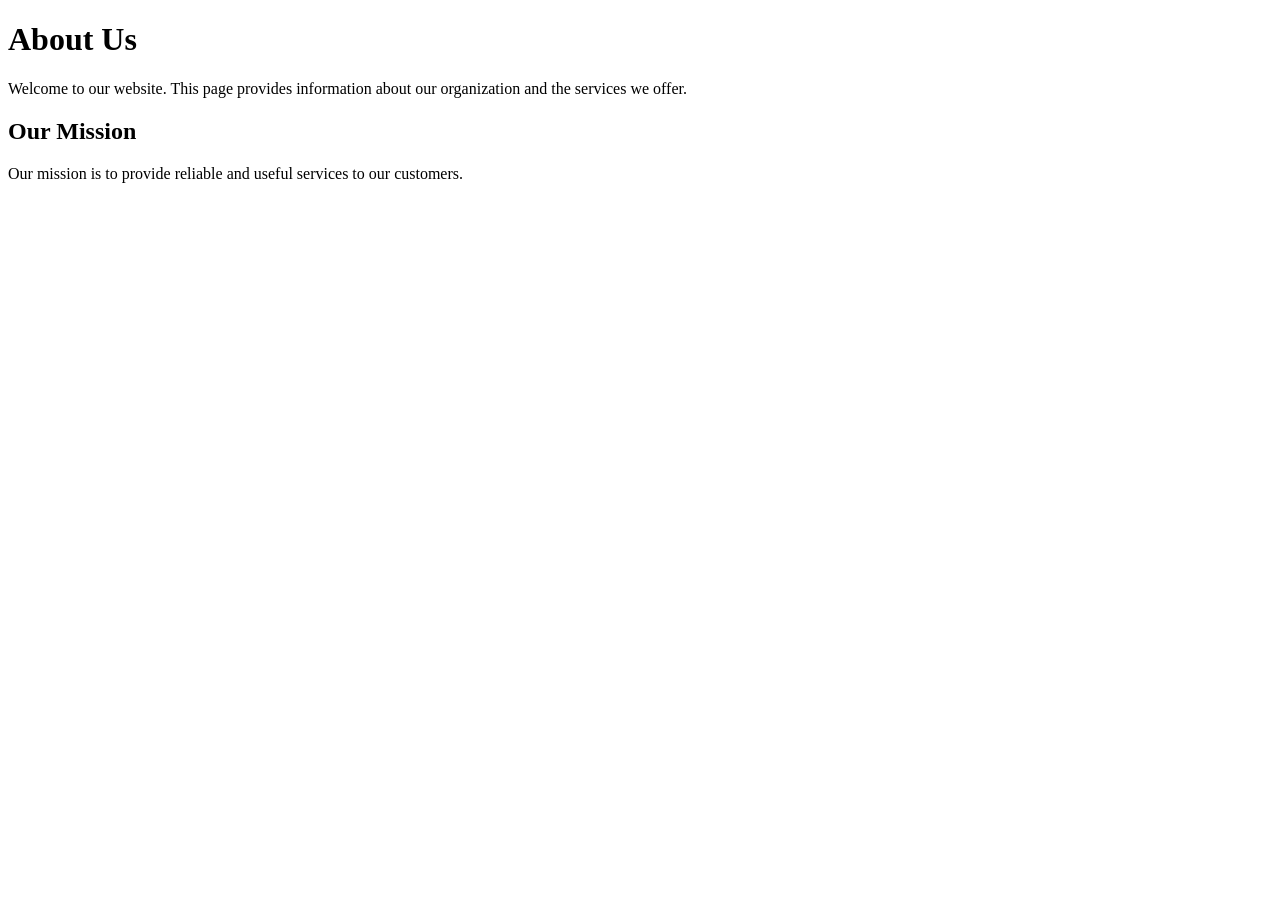
==== about.html @ 3491ba65 "Add website pages" ====
<!DOCTYPE html>
<html lang="en">
<head>
    <meta charset="UTF-8">
    <title>About Us</title>
</head>

<body>

    <h1>About Us</h1>

    <p>
        Welcome to our website. This page provides information
        about our organization and the services we offer.
    </p>

    <h2>Our Mission</h2>

    <p>
        Our mission is to provide reliable and useful services
        to our customers.
    </p>

</body>
</html>
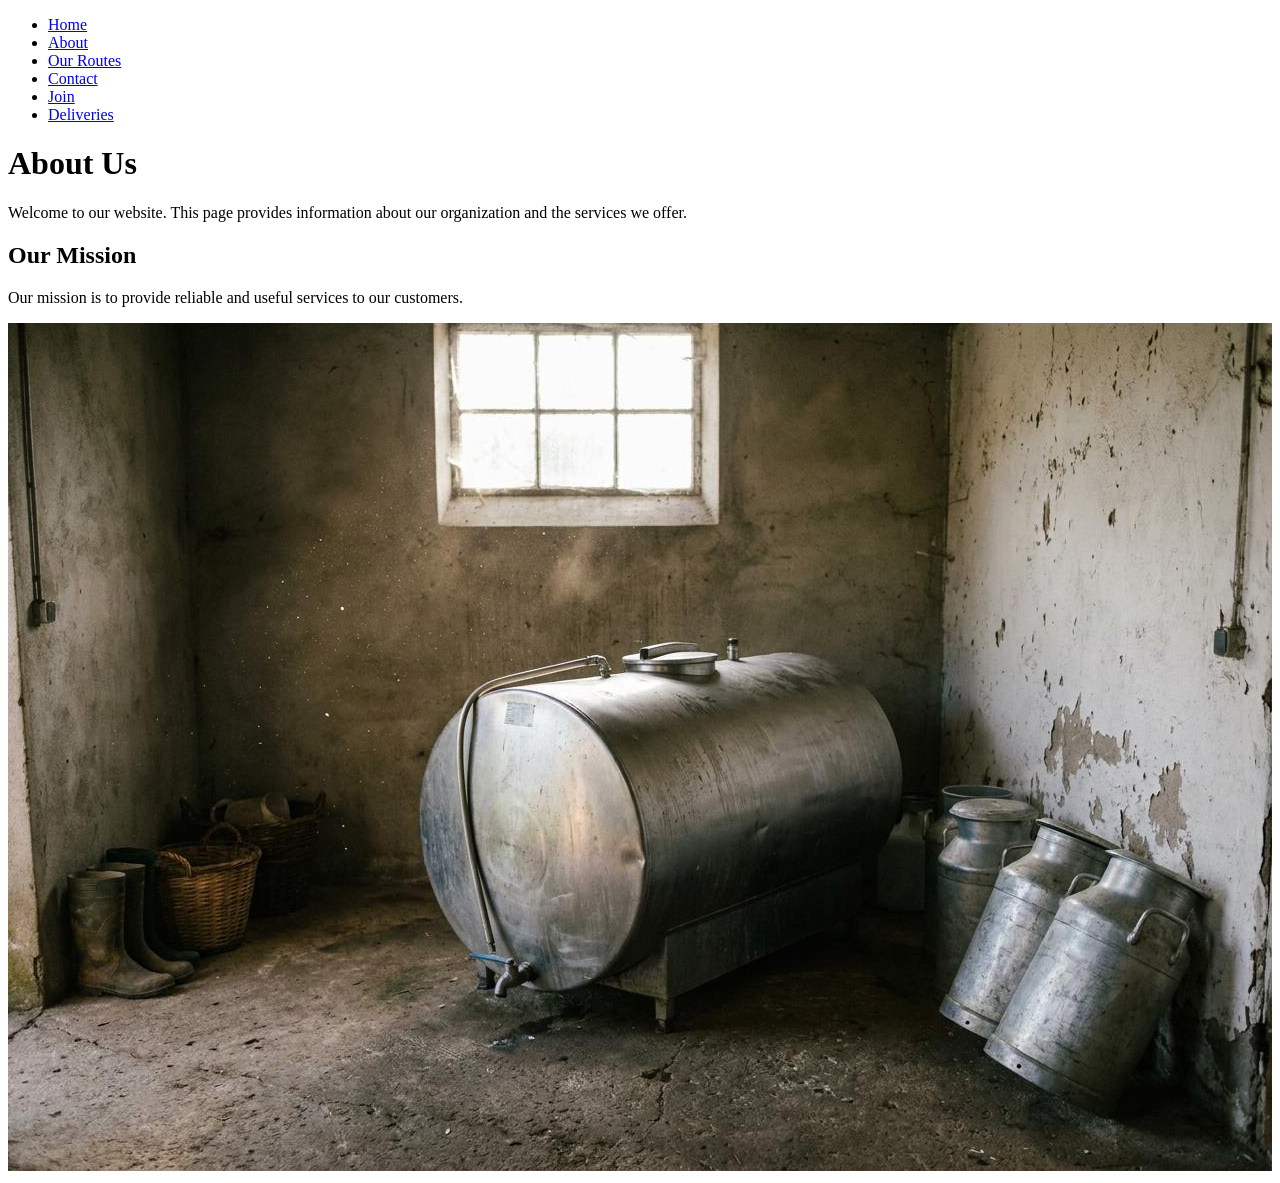
==== commit d7ea0186: "Add join page and deliveries page" ====
--- a/about.html
+++ b/about.html
@@ -6,7 +6,16 @@
 </head>
 
 <body>
-
+<nav>
+        <ul>
+            <li><a href="index.html">Home</a></li>
+            <li><a href="about.html">About</a></li>
+            <li><a href="routes.html">Our Routes</a></li>
+            <li><a href="contact.html">Contact</a></li>
+            <li><a href="join.html">Join</a></li>
+            <li><a href="deliveries.html">Deliveries</a></li>
+        </ul>
+    </nav>
     <h1>About Us</h1>
 
     <p>
@@ -20,6 +29,7 @@
         Our mission is to provide reliable and useful services
         to our customers.
     </p>
-
+<img src="img/first-cooler.jpg"
+     alt="Milk cooling tank at the dairy collection centre">
 </body>
 </html>
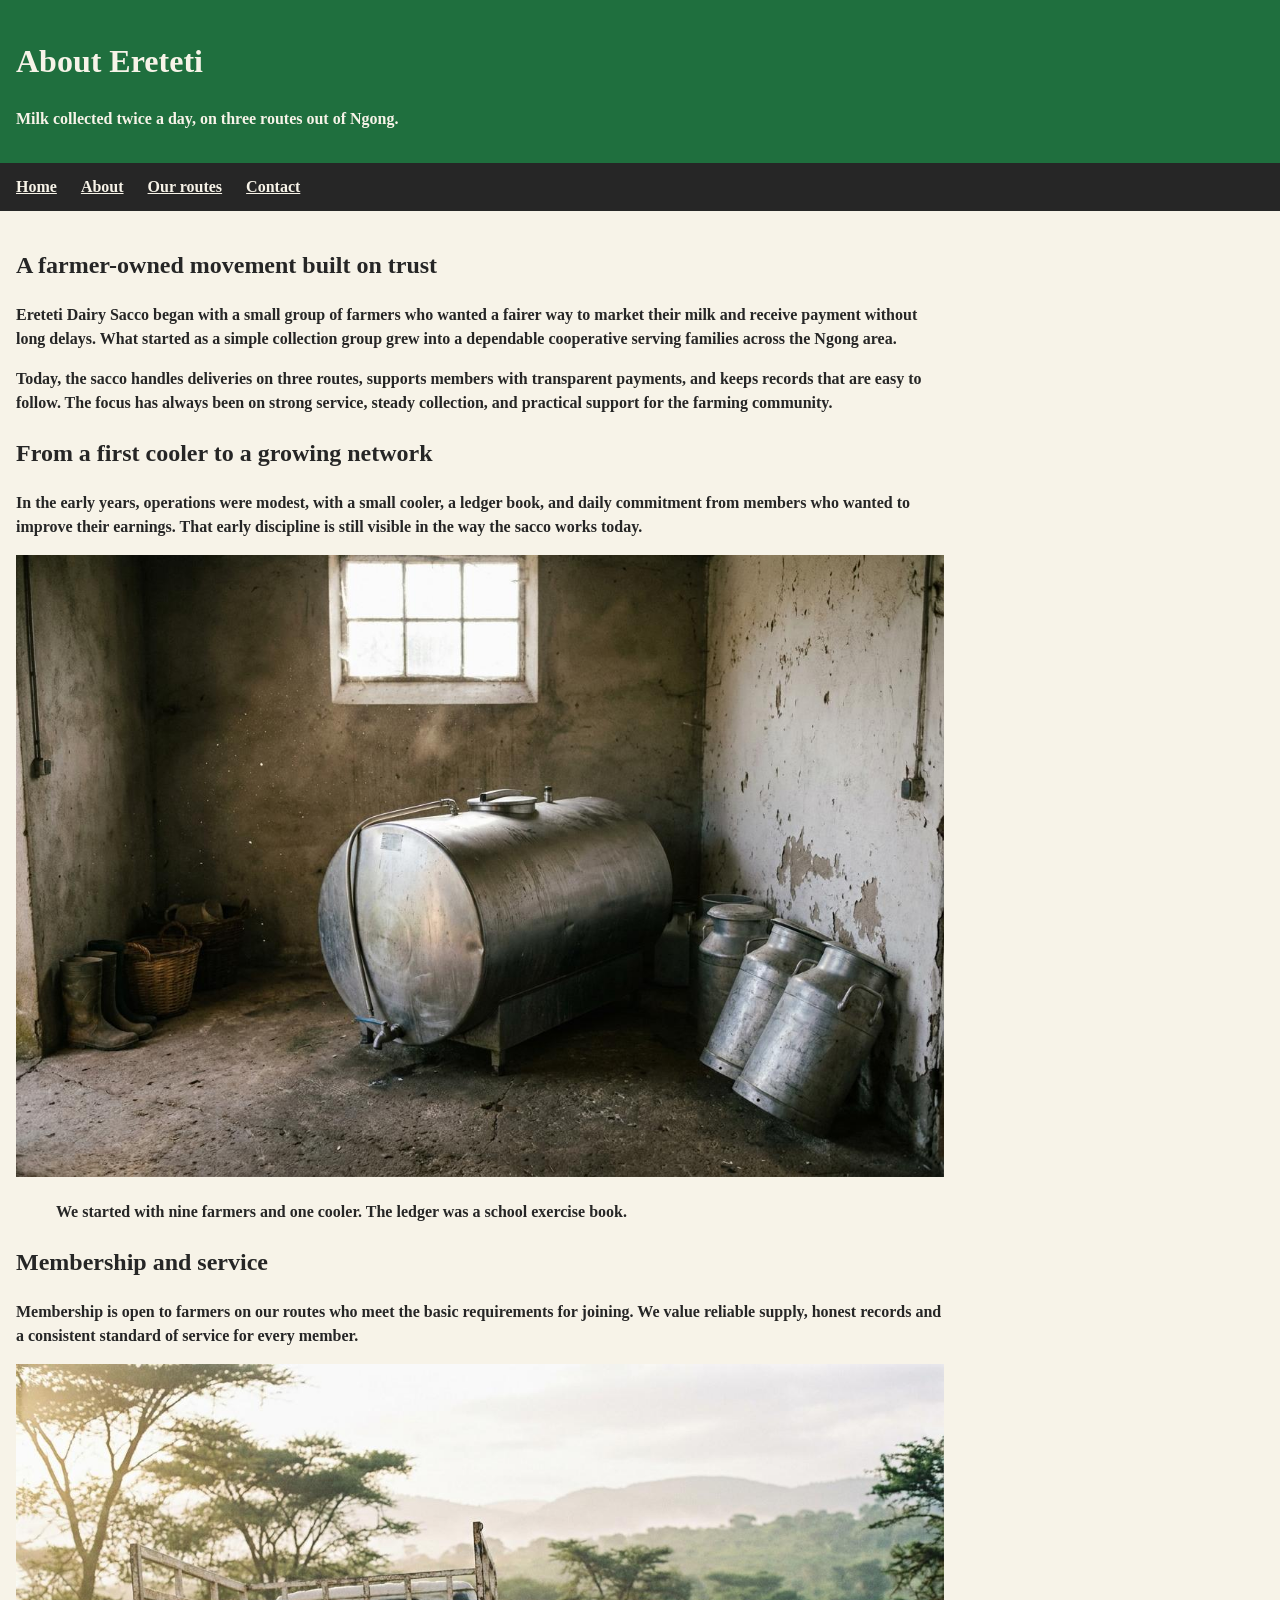
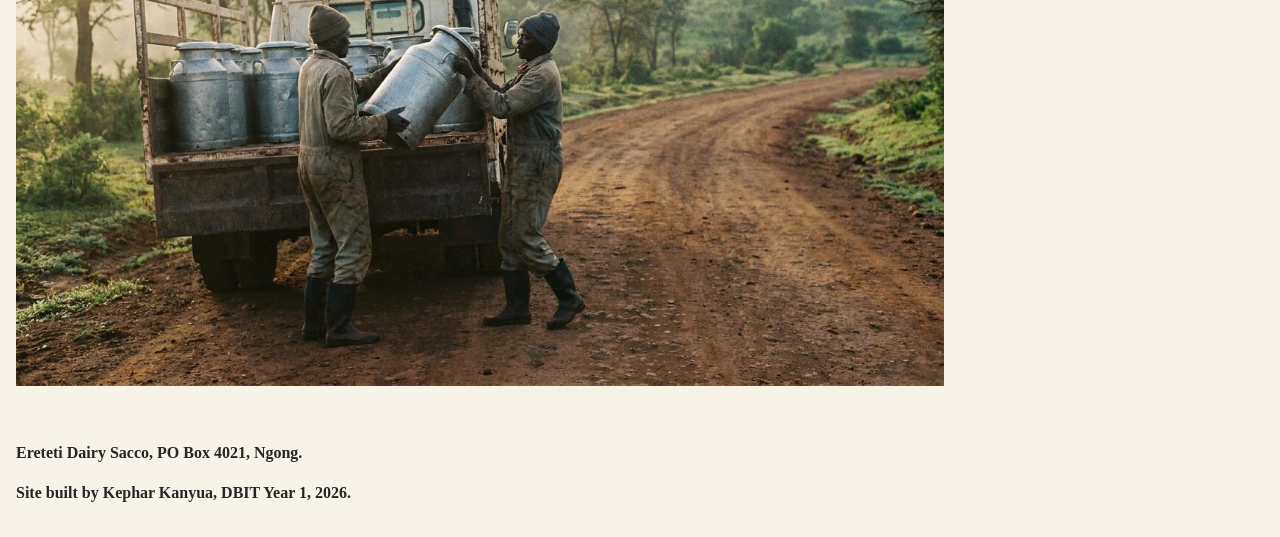
==== commit 1bf0ed3a: "Complete Lab 3" ====
--- a/about.html
+++ b/about.html
@@ -1,35 +1,53 @@
 <!DOCTYPE html>
 <html lang="en">
 <head>
-    <meta charset="UTF-8">
-    <title>About Us</title>
+  <meta name="viewport" content="width=device-width, initial-scale=1">
+  <meta charset="utf-8">
+  <title>About us — Ereteti Dairy Sacco</title>
+  <link rel="stylesheet" href="style.css">
+    <script src="js/main.js" defer></script>
 </head>
+<body>
+  <header>
+    <h1>About Ereteti</h1>
+    <p>Milk collected twice a day, on three routes out of Ngong.</p>
+  </header>
 
-<body>
-<nav>
-        <ul>
-            <li><a href="index.html">Home</a></li>
-            <li><a href="about.html">About</a></li>
-            <li><a href="routes.html">Our Routes</a></li>
-            <li><a href="contact.html">Contact</a></li>
-            <li><a href="join.html">Join</a></li>
-            <li><a href="deliveries.html">Deliveries</a></li>
-        </ul>
-    </nav>
-    <h1>About Us</h1>
+  <nav>
+    <ul>
+      <li><a href="index.html">Home</a></li>
+      <li><a href="about.html">About</a></li>
+      <li><a href="routes.html">Our routes</a></li>
+      <li><a href="contact.html">Contact</a></li>
+    </ul>
+  </nav>
 
-    <p>
-        Welcome to our website. This page provides information
-        about our organization and the services we offer.
-    </p>
+  <main>
+    <section>
+      <h2>A farmer-owned movement built on trust</h2>
+      <p>Ereteti Dairy Sacco began with a small group of farmers who wanted a fairer way to market their milk and receive payment without long delays. What started as a simple collection group grew into a dependable cooperative serving families across the Ngong area.</p>
+      <p>Today, the sacco handles deliveries on three routes, supports members with transparent payments, and keeps records that are easy to follow. The focus has always been on strong service, steady collection, and practical support for the farming community.</p>
+    </section>
 
-    <h2>Our Mission</h2>
+    <section>
+      <h2>From a first cooler to a growing network</h2>
+      <p>In the early years, operations were modest, with a small cooler, a ledger book, and daily commitment from members who wanted to improve their earnings. That early discipline is still visible in the way the sacco works today.</p>
+      <img src="img/first-cooler.jpg" alt="The first cooler used by Ereteti Dairy Sacco members">
+      <blockquote>
+        <p><strong>We started with nine farmers and one cooler.</strong> The ledger was a school exercise book.</p>
+      </blockquote>
+    </section>
 
-    <p>
-        Our mission is to provide reliable and useful services
-        to our customers.
-    </p>
-<img src="img/first-cooler.jpg"
-     alt="Milk cooling tank at the dairy collection centre">
+    <section>
+      <h2>Membership and service</h2>
+      <p>Membership is open to farmers on our routes who meet the basic requirements for joining. We value reliable supply, honest records and a consistent standard of service for every member.</p>
+      <img src="img/collection-lorry.jpg" alt="Milk collection lorry carrying cans across the Ngong route">
+    </section>
+  </main>
+
+  <footer>
+    <p>Ereteti Dairy Sacco, PO Box 4021, Ngong.</p>
+    <p>Site built by Kephar Kanyua, DBIT Year 1, 2026.</p>
+  </footer>
 </body>
 </html>
--- a/style.css
+++ b/style.css
@@ -0,0 +1,111 @@
+*{
+    box-sizing: border-box;
+}
+
+body{ 
+    margin:0;
+    background: #f7f3e8;
+    color: #262626;
+    line-height: 1.5;
+    /*font faces
+        1.Source Sans 3
+        2.Source Serif 4
+    */
+    font-family: 'Source Sans 3', sans-serif;
+    /*bold,bolder...*/
+    font-weight:600;
+    font-family: 'Source Serif 4', serif;
+    
+
+}
+header{
+    background:#1f6f3e;
+    color:#f7f3e8;
+}
+nav{
+    background:#262626;
+}
+nav a{
+  color:#f7f3e8;
+}
+a{
+    color:#1f6f3e;
+}
+header, main, aside, footer{
+    padding:1rem;/*a relative unitp*/
+}
+img{
+    max-width:100%;
+    height:auto;
+}
+/*flexbox-organising elemts along an axis*/
+nav  ul{
+    display:flex;
+    flex-wrap:wrap;
+    gap:0.25rem 1.5rem;
+     list-style: none;
+    margin: 0;
+    /*what is the value for 
+    padding-top, padding-bottom,
+    padding-right, padding-left*/
+    padding: 0.75rem 1rem;
+}
+nav{
+    position: sticky;
+    top:0;
+}
+/*grid layout*/
+body{
+    display:grid;
+    grid-template-columns:minmax(0,1fr) 20rem;
+    grid-template-areas:
+    "header header"
+    "nav nav"
+    "main aside"
+    "footer footer";
+}
+header{grid-area:header;}
+nav{grid-area:nav;}
+main{grid-area:main;}
+aside{grid-area:aside;}
+footer{grid-area:footer;}
+.logo{
+    width:10%;
+}
+/*RWD - Responsive web design, this is where we design the screen resolutions for the website*/
+/*Media queries*/
+@media(max-width:700px){
+    body{
+        grid-template-columns:minmax(0,1fr);
+        grid-template-areas:
+        "header"
+        "nav"
+        "main"
+        "aside"
+        "footer";
+    }
+    nav{
+        position:static;
+    }
+    nav ul{
+        flex-direction:column;
+    }
+    .logo{
+        width:10%;
+    }
+    footer{
+        border-top:3px solid #d8a22b;
+    }
+}
+
+
+/* LAB 3: JavaScript validation messages */
+.message {
+    color: #B3261E;
+    min-height: 1.5em;
+    margin: 0.25rem 0 0.75rem;
+}
+
+input.invalid {
+    border: 2px solid #B3261E;
+}
